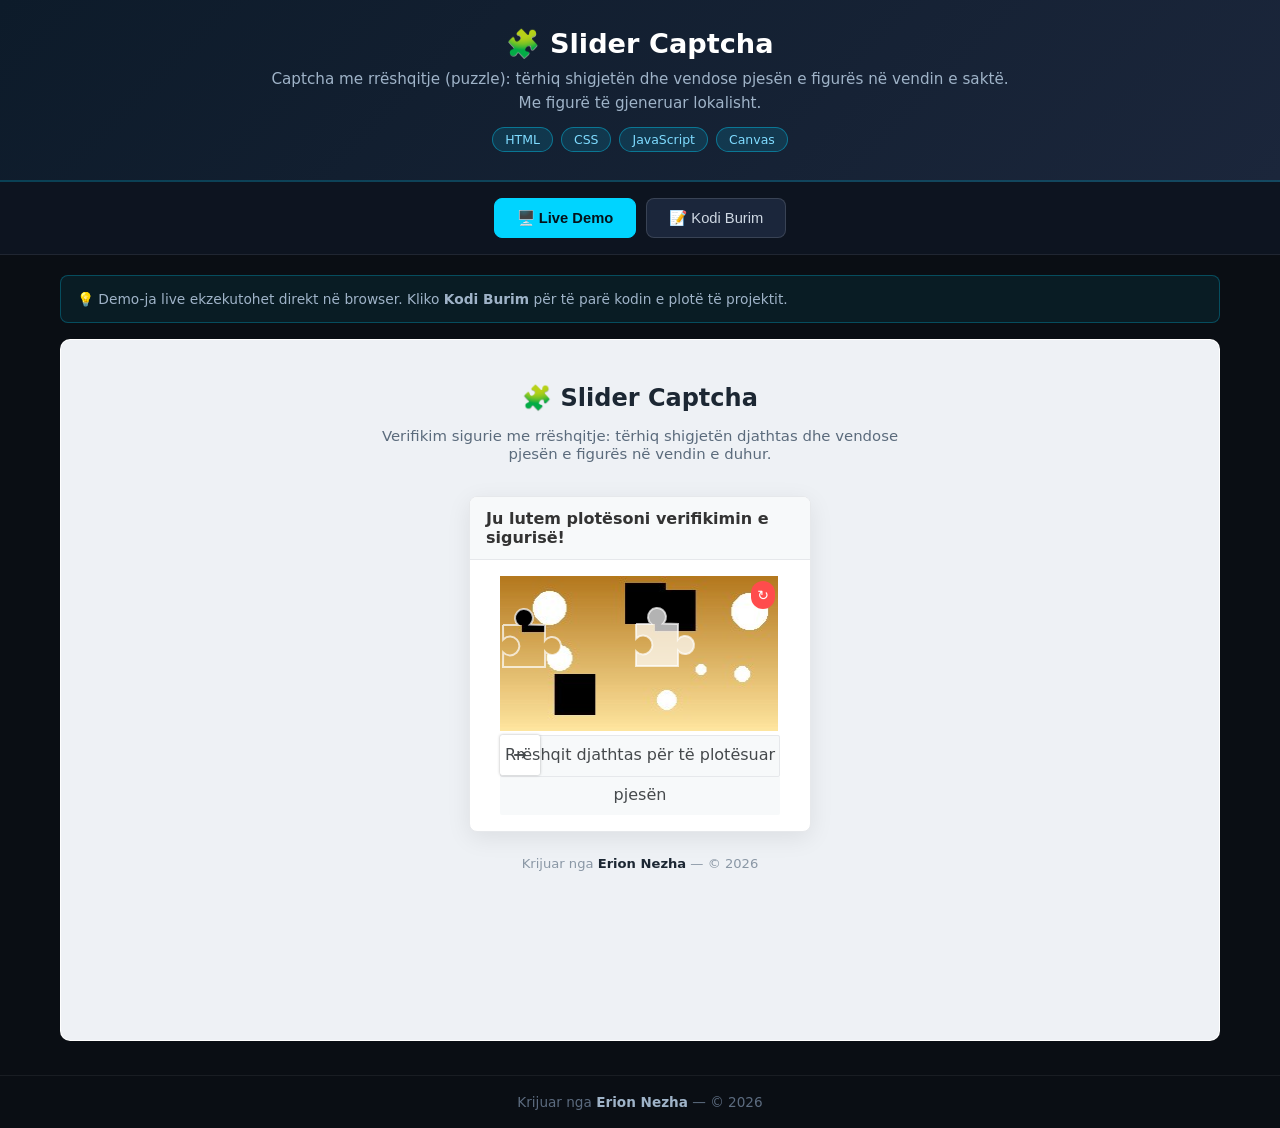
==== index.html @ c2b39d1f "Publikimi fillestar: Slider-Captcha — demo live + kodi burim" ====
<!-- Created by Erion Nezha — © 2026 All rights reserved -->
<!DOCTYPE html>
<html lang="sq">
<head>
<meta charset="UTF-8">
<meta name="viewport" content="width=device-width, initial-scale=1.0">
<title>Slider Captcha — Erion Nezha</title>
<style>
*{box-sizing:border-box;margin:0;padding:0}
body{background:#0a0e14;color:#e6e6e6;font-family:'Segoe UI',system-ui,sans-serif;min-height:100vh;display:flex;flex-direction:column}
header.top{background:linear-gradient(135deg,#0d1b2a,#1b263b);padding:28px 20px;text-align:center;border-bottom:2px solid #00d4ff33}
header.top h1{font-size:1.7rem;color:#fff;margin-bottom:8px}
header.top p{color:#9fb3c8;max-width:760px;margin:0 auto 12px;line-height:1.55;font-size:.95rem}
.badges{display:flex;gap:8px;justify-content:center;flex-wrap:wrap}
.badge{background:#00d4ff22;border:1px solid #00d4ff66;color:#7fdbff;padding:4px 12px;border-radius:20px;font-size:.78rem}
.tabs{display:flex;gap:10px;justify-content:center;padding:16px;background:#0d1420;border-bottom:1px solid #ffffff14}
.tabs button{background:#1b263b;color:#cfd8e3;border:1px solid #ffffff22;padding:10px 22px;border-radius:8px;cursor:pointer;font-size:.92rem;transition:.2s}
.tabs button.active,.tabs button:hover{background:#00d4ff;color:#04121a;border-color:#00d4ff;font-weight:600}
main{flex:1;padding:20px;max-width:1200px;width:100%;margin:0 auto}
.panel{display:none}
.panel.active{display:block}
iframe.demo{width:100%;height:78vh;border:1px solid #ffffff22;border-radius:10px;background:#fff}
.codewrap{display:flex;gap:0;border:1px solid #ffffff22;border-radius:10px;overflow:hidden;height:78vh;background:#0d1117}
.tree{width:250px;min-width:200px;background:#0d1420;border-right:1px solid #ffffff14;overflow-y:auto;padding:12px;font-size:.82rem}
.tree .tfile{padding:5px 8px;border-radius:5px;cursor:pointer;color:#9fb3c8;white-space:nowrap;overflow:hidden;text-overflow:ellipsis}
.tree .tfile:hover{background:#ffffff10;color:#fff}
.tree .tfile.active{background:#00d4ff26;color:#7fdbff}
.tree .tdir{color:#5c6b7f;font-weight:600;margin-top:8px;font-size:.75rem;text-transform:uppercase;letter-spacing:.5px}
.codeview{flex:1;overflow:auto;padding:0;position:relative}
.codeview pre{padding:16px;font-family:'Consolas','Fira Code',monospace;font-size:.82rem;line-height:1.6;color:#d6deeb;white-space:pre}
.codeview .lineno{color:#4a5568;user-select:none;margin-right:12px;display:inline-block;width:32px;text-align:right}
.codeview img.preview{max-width:100%;padding:20px}
.cbar{display:flex;gap:8px;align-items:center;padding:10px 14px;background:#0d1420;border-bottom:1px solid #ffffff14;font-size:.82rem;color:#9fb3c8;overflow-x:auto}
.ctab{padding:6px 14px;border-radius:6px;cursor:pointer;white-space:nowrap;border:1px solid transparent}
.ctab:hover{background:#ffffff10}
.ctab.active{background:#00d4ff26;color:#7fdbff;border-color:#00d4ff55}
footer{text-align:center;padding:18px;color:#5c6b7f;font-size:.85rem;border-top:1px solid #ffffff10;margin-top:10px}
footer strong{color:#9fb3c8}
.term{background:#05070a;border:1px solid #00ff8833;border-radius:10px;overflow:hidden;height:78vh;display:flex;flex-direction:column}
.term-head{background:#0d1420;padding:10px 14px;display:flex;align-items:center;gap:8px;border-bottom:1px solid #ffffff14}
.dot{width:12px;height:12px;border-radius:50%}
.term-title{color:#9fb3c8;font-size:.82rem;margin-left:6px;flex:1}
.replay{background:#00ff8822;border:1px solid #00ff8866;color:#7dffb0;padding:5px 14px;border-radius:6px;cursor:pointer;font-size:.8rem}
.replay:hover{background:#00ff8844}
#term-body{flex:1;overflow-y:auto;padding:16px;font-family:'Consolas',monospace;font-size:.88rem;line-height:1.7;color:#33ff88;white-space:pre-wrap;word-break:break-word}
#term-body .inp{color:#ffd75c}
#term-body .dim{color:#4a6b57}
.cursor{display:inline-block;width:9px;height:17px;background:#33ff88;vertical-align:-3px;animation:blink 1s infinite}
@keyframes blink{50%{opacity:0}}
.split{display:grid;grid-template-columns:1fr 1fr;gap:16px}
.split .term,.split .codewrap{height:78vh}
@media(max-width:860px){.split{grid-template-columns:1fr}.codewrap{flex-direction:column}.tree{width:100%;max-height:150px;border-right:none;border-bottom:1px solid #ffffff14}}
.kw{color:#ff7edb}.st{color:#ffd75c}.cm{color:#5c6b7f;font-style:italic}.fn{color:#7fdbff}.nm{color:#f78c6c}
.note{background:#00d4ff12;border:1px solid #00d4ff44;border-radius:8px;padding:12px 16px;margin-bottom:16px;font-size:.86rem;color:#9fb3c8;line-height:1.6}
</style>
</head>
<body>
<header class="top">
<h1>🧩 Slider Captcha</h1>
<p>Captcha me rrëshqitje (puzzle): tërhiq shigjetën dhe vendose pjesën e figurës në vendin e saktë. Me figurë të gjeneruar lokalisht.</p>
<div class="badges"><span class="badge">HTML</span><span class="badge">CSS</span><span class="badge">JavaScript</span><span class="badge">Canvas</span></div>
</header>
<div class="tabs">
<button class="active" onclick="show('demo',this)">🖥️ Live Demo</button>
<button onclick="show('code',this)">📝 Kodi Burim</button>
</div>
<main>
<div class="note">💡 Demo-ja live ekzekutohet direkt në browser. Kliko <strong>Kodi Burim</strong> për të parë kodin e plotë të projektit.</div>
<div id="p-demo" class="panel active"><iframe class="demo" src="demo/index.html" title="Live demo"></iframe></div>
<div id="p-code" class="panel"><div class="codewrap">
<aside class="tree" id="tree"></aside>
<div class="codeview"><div class="cbar" id="cbar"></div><div id="codebox"><pre></pre></div></div>
</div></div>
</main>
<footer>Krijuar nga <strong>Erion Nezha</strong> — © 2026</footer>
<script>
const TREE={"dirs": [{"name": "demo", "dirs": [{"name": "images", "dirs": [], "files": ["pic1.jpg", "pic2.jpg", "pic3.jpg", "pic4.jpg", "pic5.jpg"]}], "files": ["app.js", "index.html", "style.css"]}, {"name": "original", "dirs": [], "files": ["app.js", "index.html", "style.css"]}], "files": ["PROVENANCE_LICENSE.txt"]};
const CODEDIR="demo";
function rpath(path){return path.startsWith("original/") ? path : CODEDIR+"/"+path;}
const IMG=/\.(png|jpe?g|gif|svg|webp|ico|bmp)$/i;
function show(id,btn){document.querySelectorAll('.panel').forEach(p=>p.classList.remove('active'));document.getElementById('p-'+id).classList.add('active');document.querySelectorAll('.tabs button').forEach(b=>b.classList.remove('active'));btn.classList.add('active');}
function buildTree(){
  const t=document.getElementById('tree');let html='';
  const walk=(node,prefix)=>{node.dirs.forEach(d=>{html+='<div class="tdir">📁 '+prefix+d.name+'</div>';walk(d,prefix+d.name+'/');});node.files.forEach(f=>{html+='<div class="tfile" data-p="'+prefix+f+'">📄 '+f+'</div>';});};
  walk(TREE,'');t.innerHTML=html;
  t.querySelectorAll('.tfile').forEach(el=>el.onclick=()=>openFile(el.dataset.p,el));
  const first=t.querySelector('.tfile');if(first)openFile(first.dataset.p,first);
}
async function openFile(path,el){
  document.querySelectorAll('.tfile').forEach(e=>e.classList.remove('active'));el.classList.add('active');
  document.getElementById('cbar').textContent=path;
  const box=document.getElementById('codebox');
  if(IMG.test(path)){box.innerHTML='<img class="preview" src="'+rpath(path)+'">';return;}
  try{const r=await fetch(rpath(path));const txt=await r.text();
    box.innerHTML='<pre>'+hl(txt,path.split('.').pop())+'</pre>';
  }catch(e){box.innerHTML='<pre>Deshtoi leximi i file-it.</pre>';}
}

function hl(code,lang){
  const esc=s=>s.replace(/&/g,'&amp;').replace(/</g,'&lt;').replace(/>/g,'&gt;');
  const tok=/(\/\/[^\n]*|\/\*[\s\S]*?\*\/|#[^\n]*|<!--[\s\S]*?-->)|("[^"\n]*"|'[^'\n]*')|\b(import|from|as|def|return|if|elif|else|for|while|in|not|and|or|class|try|except|finally|with|lambda|pass|break|continue|print|public|private|protected|static|void|int|float|double|char|long|short|boolean|new|this|null|true|false|extends|implements|package|throws|struct|include|switch|case|default|do|sizeof|typedef|const|unsigned|using|namespace|cin|cout|endl|int main|string|System|out|println|var|let|function|=>)\b|\b(\d+(\.\d+)?)\b/g;
  let out='',last=0,m;
  while((m=tok.exec(code))!==null){
    out+=esc(code.slice(last,m.index));
    const cls=m[1]?'cm':m[2]?'st':m[3]?'kw':'nm';
    out+='<span class="'+cls+'">'+esc(m[0])+'</span>';
    last=m.index+m[0].length;
  }
  out+=esc(code.slice(last));
  return out.split('\n').map((l,i)=>'<span class="lineno">'+(i+1)+'</span>'+(l||' ')).join('\n');
}

buildTree();
</script>
</body>
</html>
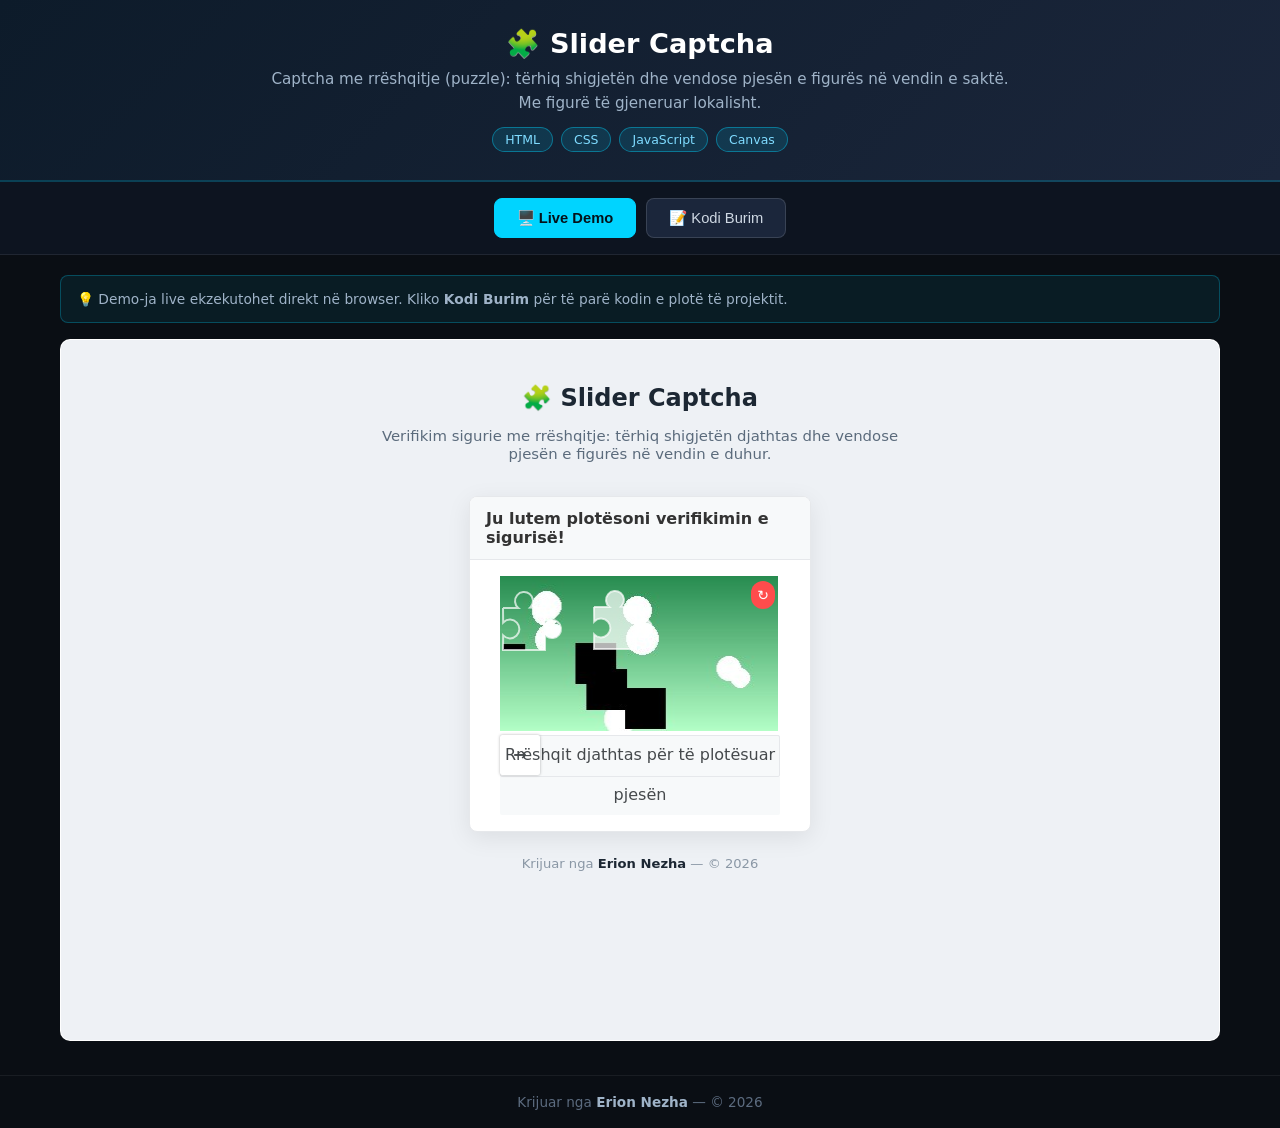
==== commit bbcf6df4: "Rregullim: Kodi Burim tani lexon file-t e saktë (rpath fix)" ====
--- a/index.html
+++ b/index.html
@@ -76,7 +76,7 @@
 <script>
 const TREE={"dirs": [{"name": "demo", "dirs": [{"name": "images", "dirs": [], "files": ["pic1.jpg", "pic2.jpg", "pic3.jpg", "pic4.jpg", "pic5.jpg"]}], "files": ["app.js", "index.html", "style.css"]}, {"name": "original", "dirs": [], "files": ["app.js", "index.html", "style.css"]}], "files": ["PROVENANCE_LICENSE.txt"]};
 const CODEDIR="demo";
-function rpath(path){return path.startsWith("original/") ? path : CODEDIR+"/"+path;}
+function rpath(path){return /^(demo|original)\//.test(path) ? path : CODEDIR+"/"+path;}
 const IMG=/\.(png|jpe?g|gif|svg|webp|ico|bmp)$/i;
 function show(id,btn){document.querySelectorAll('.panel').forEach(p=>p.classList.remove('active'));document.getElementById('p-'+id).classList.add('active');document.querySelectorAll('.tabs button').forEach(b=>b.classList.remove('active'));btn.classList.add('active');}
 function buildTree(){
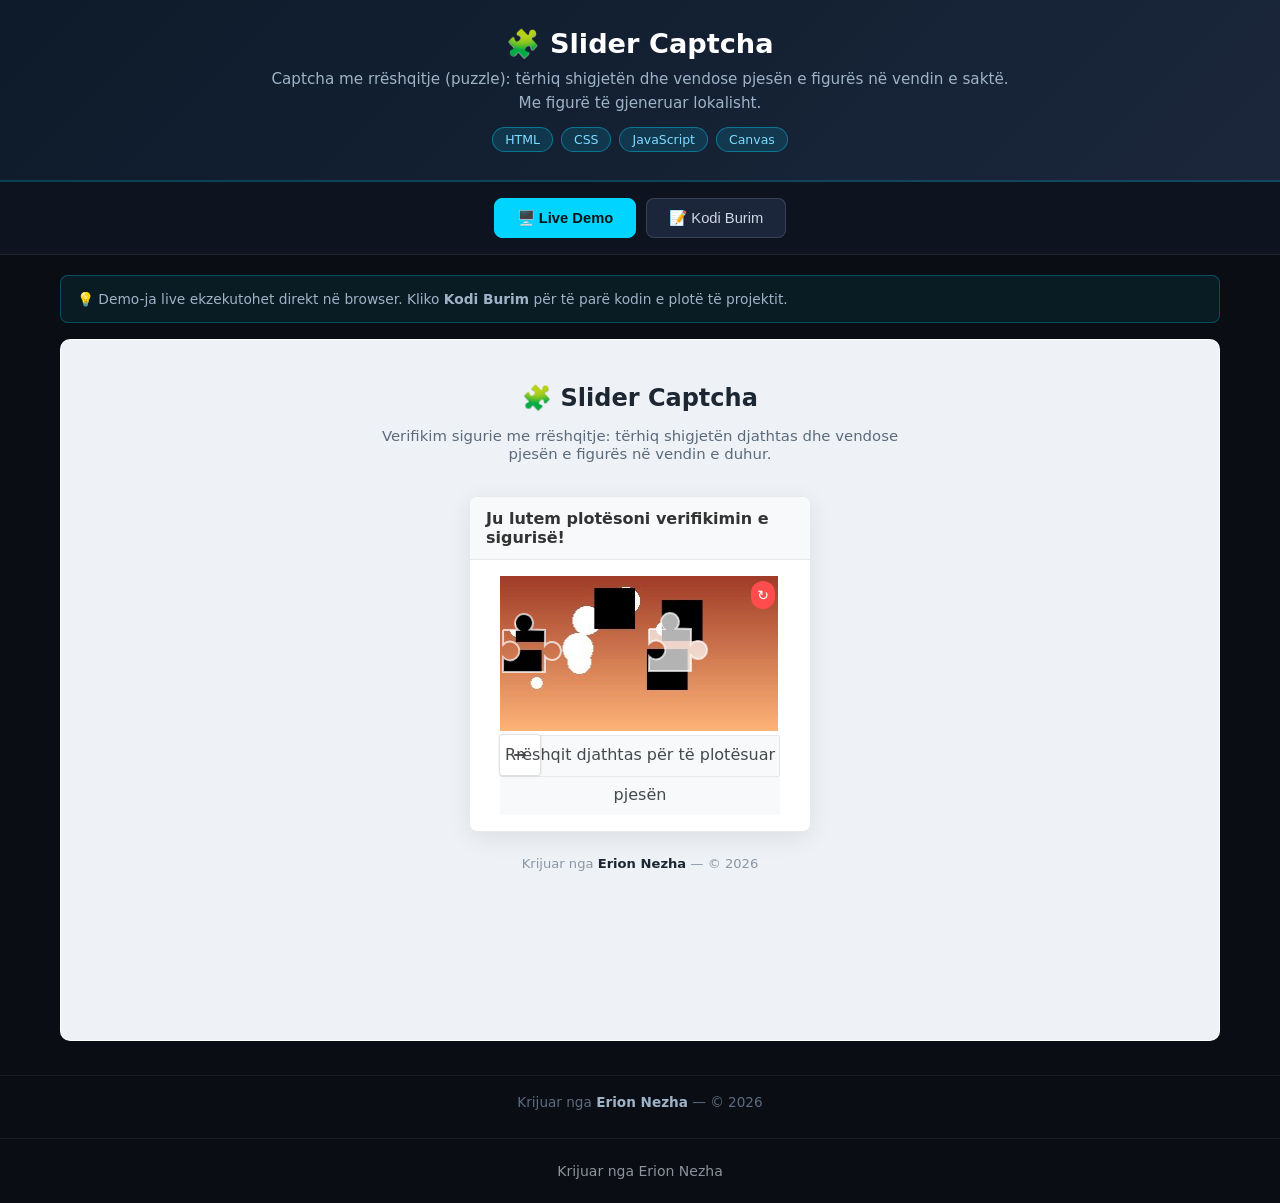
==== commit c29dae0d: "Shto panelin 'Kodi Burim' krahas demo-s live" ====
--- a/index.html
+++ b/index.html
@@ -112,5 +112,6 @@
 
 buildTree();
 </script>
+<footer style="text-align:center;padding:24px 16px;color:#8b949e;font-family:system-ui,sans-serif;font-size:14px;">Krijuar nga Erion Nezha</footer>
 </body>
 </html>
